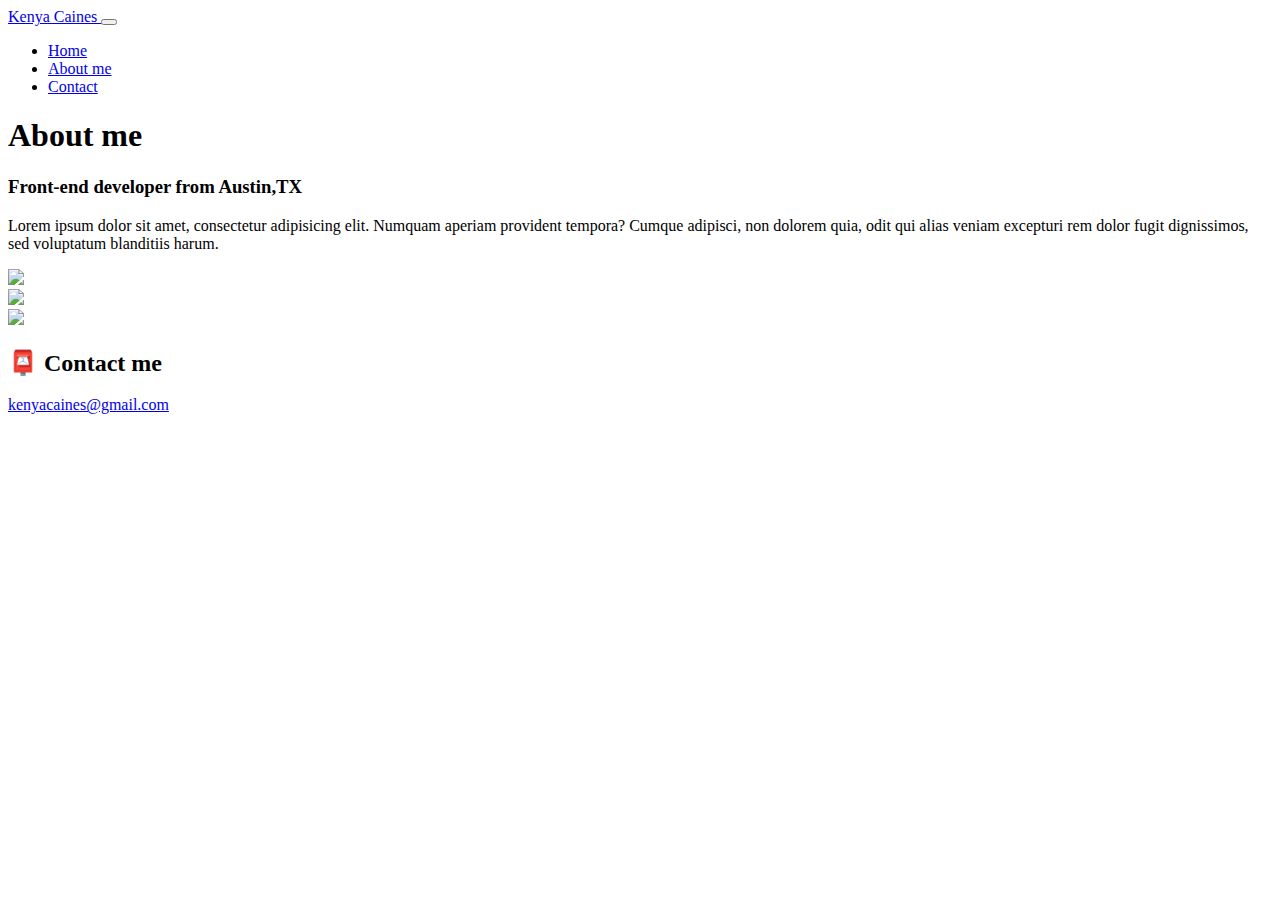
==== about.html @ bcef0776 "Transferred html from codesandbox to VScode" ====
<!DOCTYPE html>
<html lang="en">
  <head>
    <meta charset="UTF-8" />
    <meta http-equiv="X-UA-Compatible" content="IE=edge" />
    <meta name="viewport" content="width=device-width, initial-scale=1.0" />
    <title>Document</title>
    <link
      href="https://cdn.jsdelivr.net/npm/bootstrap@5.2.0-beta1/dist/css/bootstrap.min.css"
      rel="stylesheet"
      integrity="sha384-0evHe/X+R7YkIZDRvuzKMRqM+OrBnVFBL6DOitfPri4tjfHxaWutUpFmBp4vmVor"
      crossorigin="anonymous"
    />
    <link rel="stylesheet" href="style.css" />
    <title>About Kenya Caines</title>
  </head>
  <body>
    <nav class="navbar navbar-expand-lg navbar-light bg-light fixed-top">
      <div class="container-fluid">
        <a class="navbar-brand" href="#"> Kenya Caines </a>
        <button
          class="navbar-toggler"
          type="button"
          data-bs-toggle="collapse"
          data-bs-target="#navbarTogglerDemo02"
          aria-controls="navbarTogglerDemo02"
          aria-expanded="false"
          aria-label="Toggle navigation"
        >
          <span class="navbar-toggler-icon"></span>
        </button>
        <div class="collapse navbar-collapse" id="navbarTogglerDemo02">
          <ul class="navbar-nav me-auto mb-2 mb-lg-0">
            <li class="nav-item">
              <a class="nav-link" aria-current="page" href="index.html">Home</a>
            </li>
            <li class="nav-item">
              <a class="nav-link" href="about.html">About me</a>
            </li>
            <li class="nav-item">
              <a class="nav-link" href="about.html#contact">Contact</a>
            </li>
          </ul>
        </div>
      </div>
    </nav>
    <h1 class="text-center">About me</h1>
    <h3 class="text-center">Front-end developer from Austin,TX</h3>
    <div class="about-paragraphs text-center">
      <p>
        Lorem ipsum dolor sit amet, consectetur adipisicing elit. Numquam
        aperiam provident tempora? Cumque adipisci, non dolorem quia, odit qui
        alias veniam excepturi rem dolor fugit dignissimos, sed voluptatum
        blanditiis harum.
      </p>
    </div>
    <div class="container">
      <div class="row">
        <div class="col-sm-4">
          <img src="images/yoga.png" class="image-fluid p-2 shadow rounded" />
        </div>
        <div class="col-sm-4">
          <img
            src="images/weather.png"
            class="image-fluid p-2 shadow rounded"
          />
        </div>
        <div class="col-sm-4">
          <img src="images/yogurt.png" class="image-fluid p-2 shadow rounded" />
        </div>
      </div>
    </div>
    <div class="mt-5" id="contact">
      <h2 class="text-center">📮 Contact me</h2>
      <a href="mailto:kenyacaines@gmail.com" class="email-link">
        kenyacaines@gmail.com
      </a>
    </div>
  </body>
  <script
    src="https://cdn.jsdelivr.net/npm/bootstrap@5.2.0-beta1/dist/js/bootstrap.bundle.min.js"
    integrity="sha384-pprn3073KE6tl6bjs2QrFaJGz5/SUsLqktiwsUTF55Jfv3qYSDhgCecCxMW52nD2"
    crossorigin="anonymous"
  ></script>
</html>
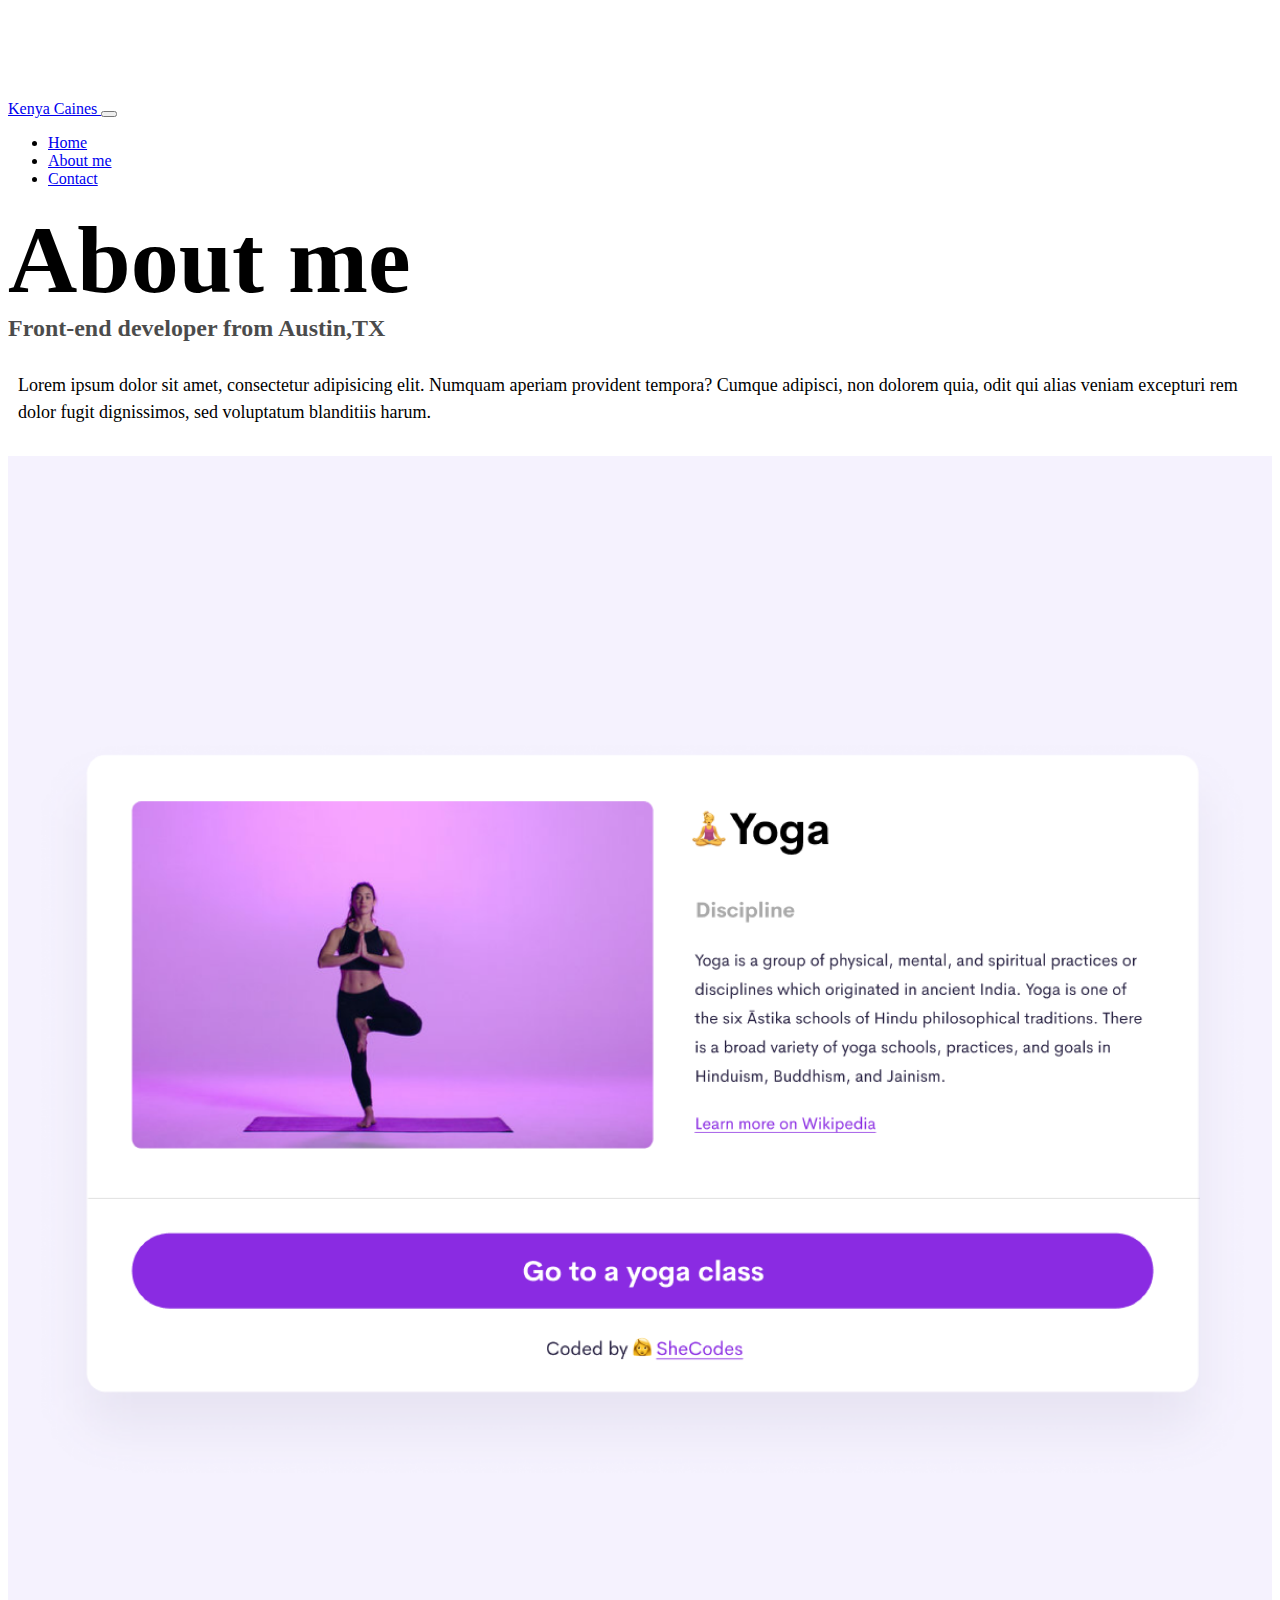
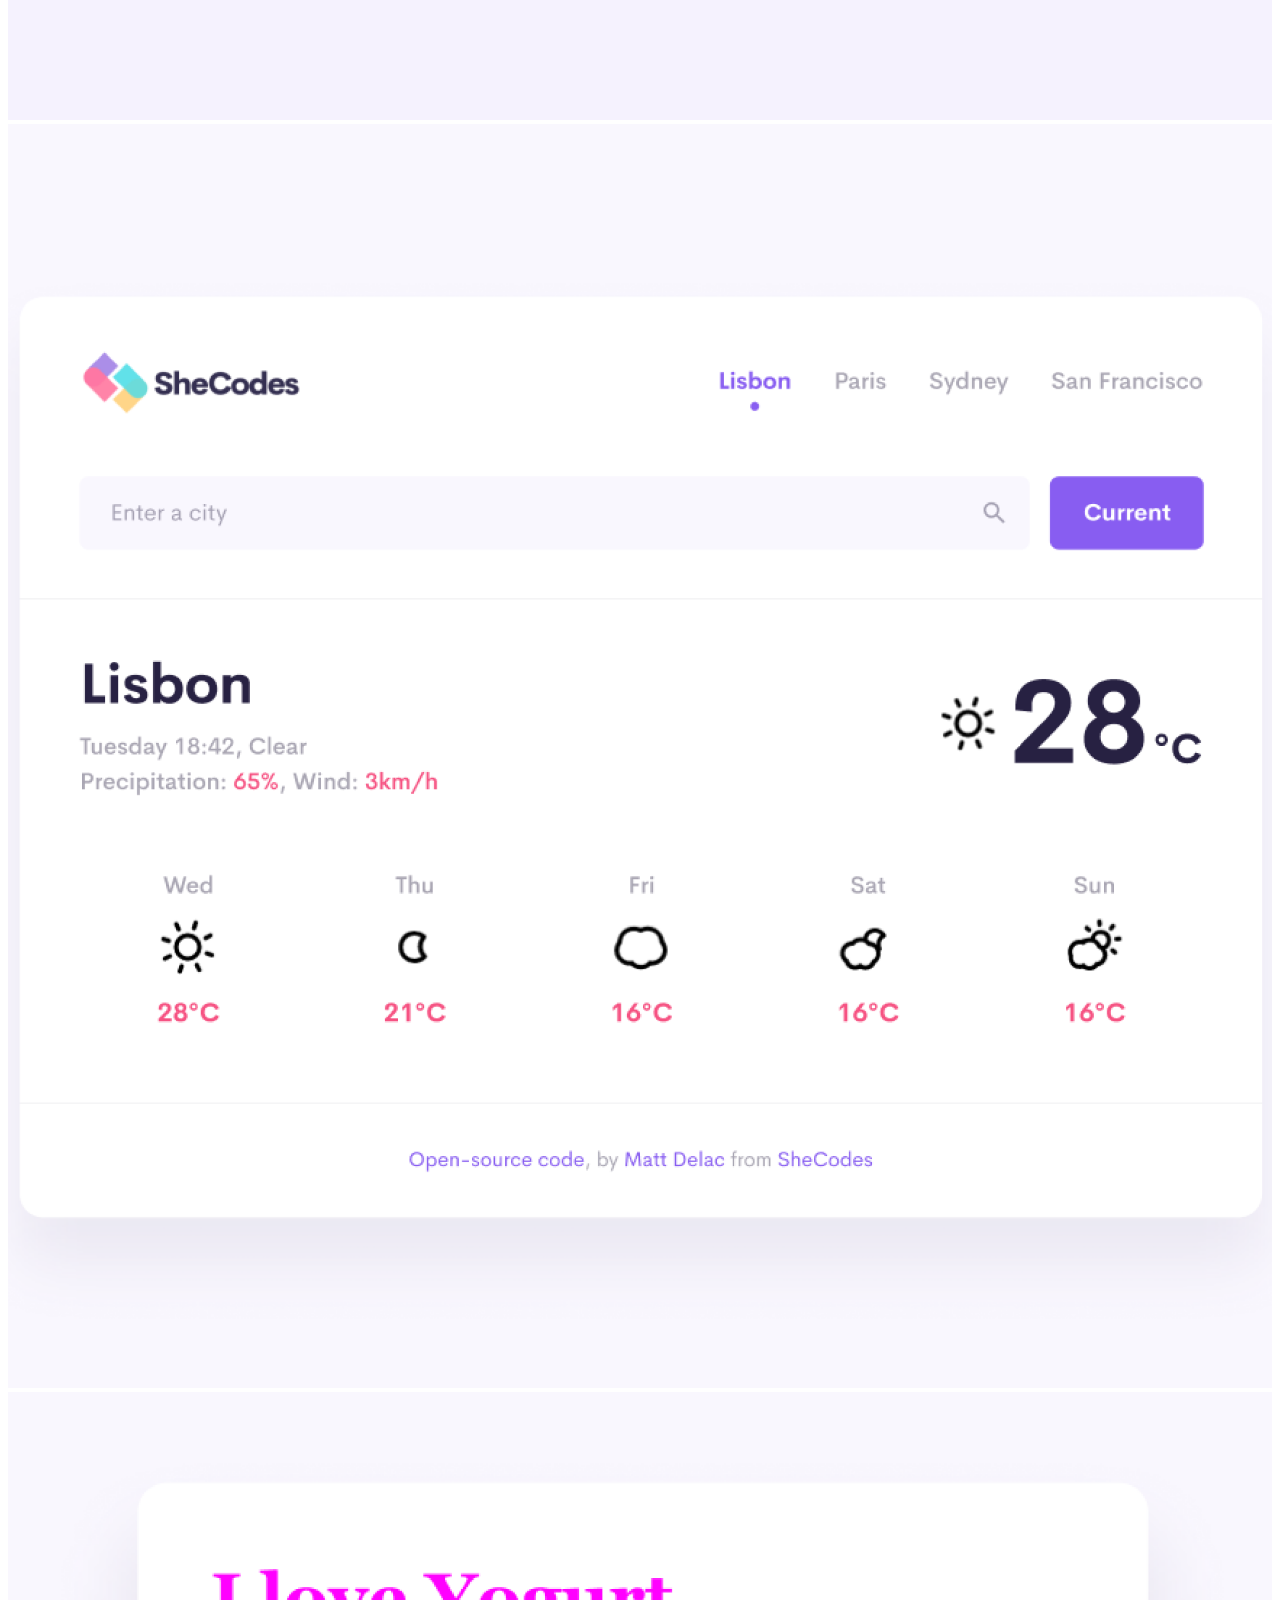
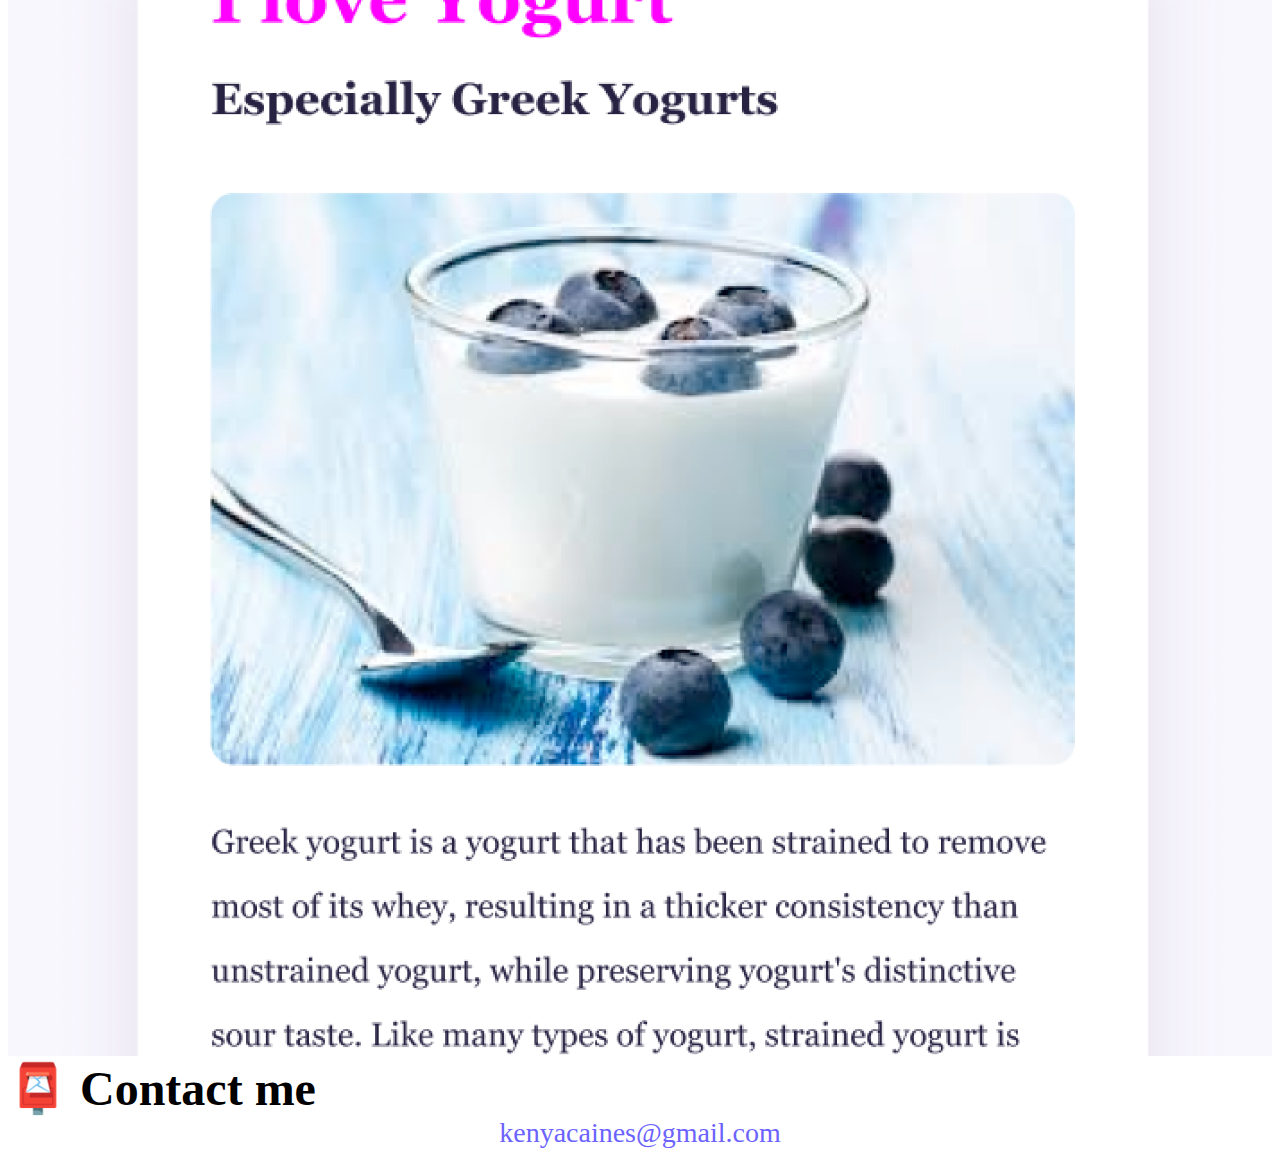
==== commit 2610af73: "Added SEO to all pages" ====
--- a/about.html
+++ b/about.html
@@ -4,7 +4,11 @@
     <meta charset="UTF-8" />
     <meta http-equiv="X-UA-Compatible" content="IE=edge" />
     <meta name="viewport" content="width=device-width, initial-scale=1.0" />
-    <title>Document</title>
+    <title>About me | Kenya Caines</title>
+    <meta
+      name="description"
+      content="About Kenya Caines, a front-end developer."
+    />
     <link
       href="https://cdn.jsdelivr.net/npm/bootstrap@5.2.0-beta1/dist/css/bootstrap.min.css"
       rel="stylesheet"
@@ -17,7 +21,7 @@
   <body>
     <nav class="navbar navbar-expand-lg navbar-light bg-light fixed-top">
       <div class="container-fluid">
-        <a class="navbar-brand" href="#"> Kenya Caines </a>
+        <a class="navbar-brand" href="#" title="Kenya Caines"> Kenya Caines </a>
         <button
           class="navbar-toggler"
           type="button"
@@ -32,13 +36,26 @@
         <div class="collapse navbar-collapse" id="navbarTogglerDemo02">
           <ul class="navbar-nav me-auto mb-2 mb-lg-0">
             <li class="nav-item">
-              <a class="nav-link" aria-current="page" href="index.html">Home</a>
+              <a
+                class="nav-link"
+                aria-current="page"
+                href="index.html"
+                title="Homepage"
+                >Home</a
+              >
             </li>
             <li class="nav-item">
-              <a class="nav-link" href="about.html">About me</a>
+              <a class="nav-link" href="about.html" title="About Kenya"
+                >About me</a
+              >
             </li>
             <li class="nav-item">
-              <a class="nav-link" href="about.html#contact">Contact</a>
+              <a
+                class="nav-link"
+                href="about.html#contact"
+                title="Contact Kenya"
+                >Contact</a
+              >
             </li>
           </ul>
         </div>
@@ -57,22 +74,35 @@
     <div class="container">
       <div class="row">
         <div class="col-sm-4">
-          <img src="images/yoga.png" class="image-fluid p-2 shadow rounded" />
+          <img
+            src="images/yoga.png"
+            class="image-fluid p-2 shadow rounded"
+            alt="Yoga App"
+          />
         </div>
         <div class="col-sm-4">
           <img
             src="images/weather.png"
             class="image-fluid p-2 shadow rounded"
+            alt="Weather App"
           />
         </div>
         <div class="col-sm-4">
-          <img src="images/yogurt.png" class="image-fluid p-2 shadow rounded" />
+          <img
+            src="images/yogurt.png"
+            class="image-fluid p-2 shadow rounded"
+            alt="Yogurt App"
+          />
         </div>
       </div>
     </div>
     <div class="mt-5" id="contact">
       <h2 class="text-center">📮 Contact me</h2>
-      <a href="mailto:kenyacaines@gmail.com" class="email-link">
+      <a
+        href="mailto:kenyacaines@gmail.com"
+        class="email-link"
+        title="kenyacaines@gmail.com"
+      >
         kenyacaines@gmail.com
       </a>
     </div>
--- a/style.css
+++ b/style.css
@@ -0,0 +1,97 @@
+:root {
+  --primary-color: #6c63ff;
+  --secondary-color: #f5f2fe;
+  --box-shadow: 0 5px 10px rgba(0, 0, 0, 0.3);
+}
+body {
+  margin-top: 100px;
+}
+
+h1,
+h2,
+h3 {
+  margin: 0;
+}
+
+h1 {
+  font-size: 96px;
+}
+
+h2 {
+  font-size: 48px;
+}
+
+h3 {
+  font-size: 24px;
+  opacity: 0.7;
+}
+
+p {
+  font-size: 18px;
+  line-height: 1.5;
+}
+.navbar {
+  display: flex;
+}
+.navigation-links {
+  display: flex;
+  margin-top: 40px;
+  justify-content: center;
+}
+
+.navigation-links a {
+  margin: 20px;
+  border-radius: 4px;
+  padding: 20px 15px;
+  text-decoration: none;
+  text-transform: capitalize;
+}
+
+.contact-link {
+  background: var(--primary-color);
+  box-shadow: var(--box-shadow);
+  color: white;
+}
+.image-fluid {
+  max-width: 100%;
+}
+
+.about-link {
+  color: var(--primary-color);
+  border: 1px solid var(--primary-color);
+}
+
+.homepage-link {
+  color: var(--primary-color);
+  text-align: center;
+  display: block;
+}
+
+.about-paragraphs {
+  margin: 30px 0;
+}
+
+.about-paragraphs p {
+  margin: 10px;
+}
+
+.email-link {
+  display: flex;
+  justify-content: center;
+  color: var(--primary-color);
+  font-size: 28px;
+  text-decoration: none;
+}
+
+.email-link:hover {
+  text-decoration: underline;
+}
+.btn-primary {
+  border-radius: 4px;
+  padding: 20px 15px;
+  text-decoration: none;
+  text-transform: capitalize;
+  background: var(--primary-color);
+  box-shadow: var(--box-shadow);
+  color: white;
+}
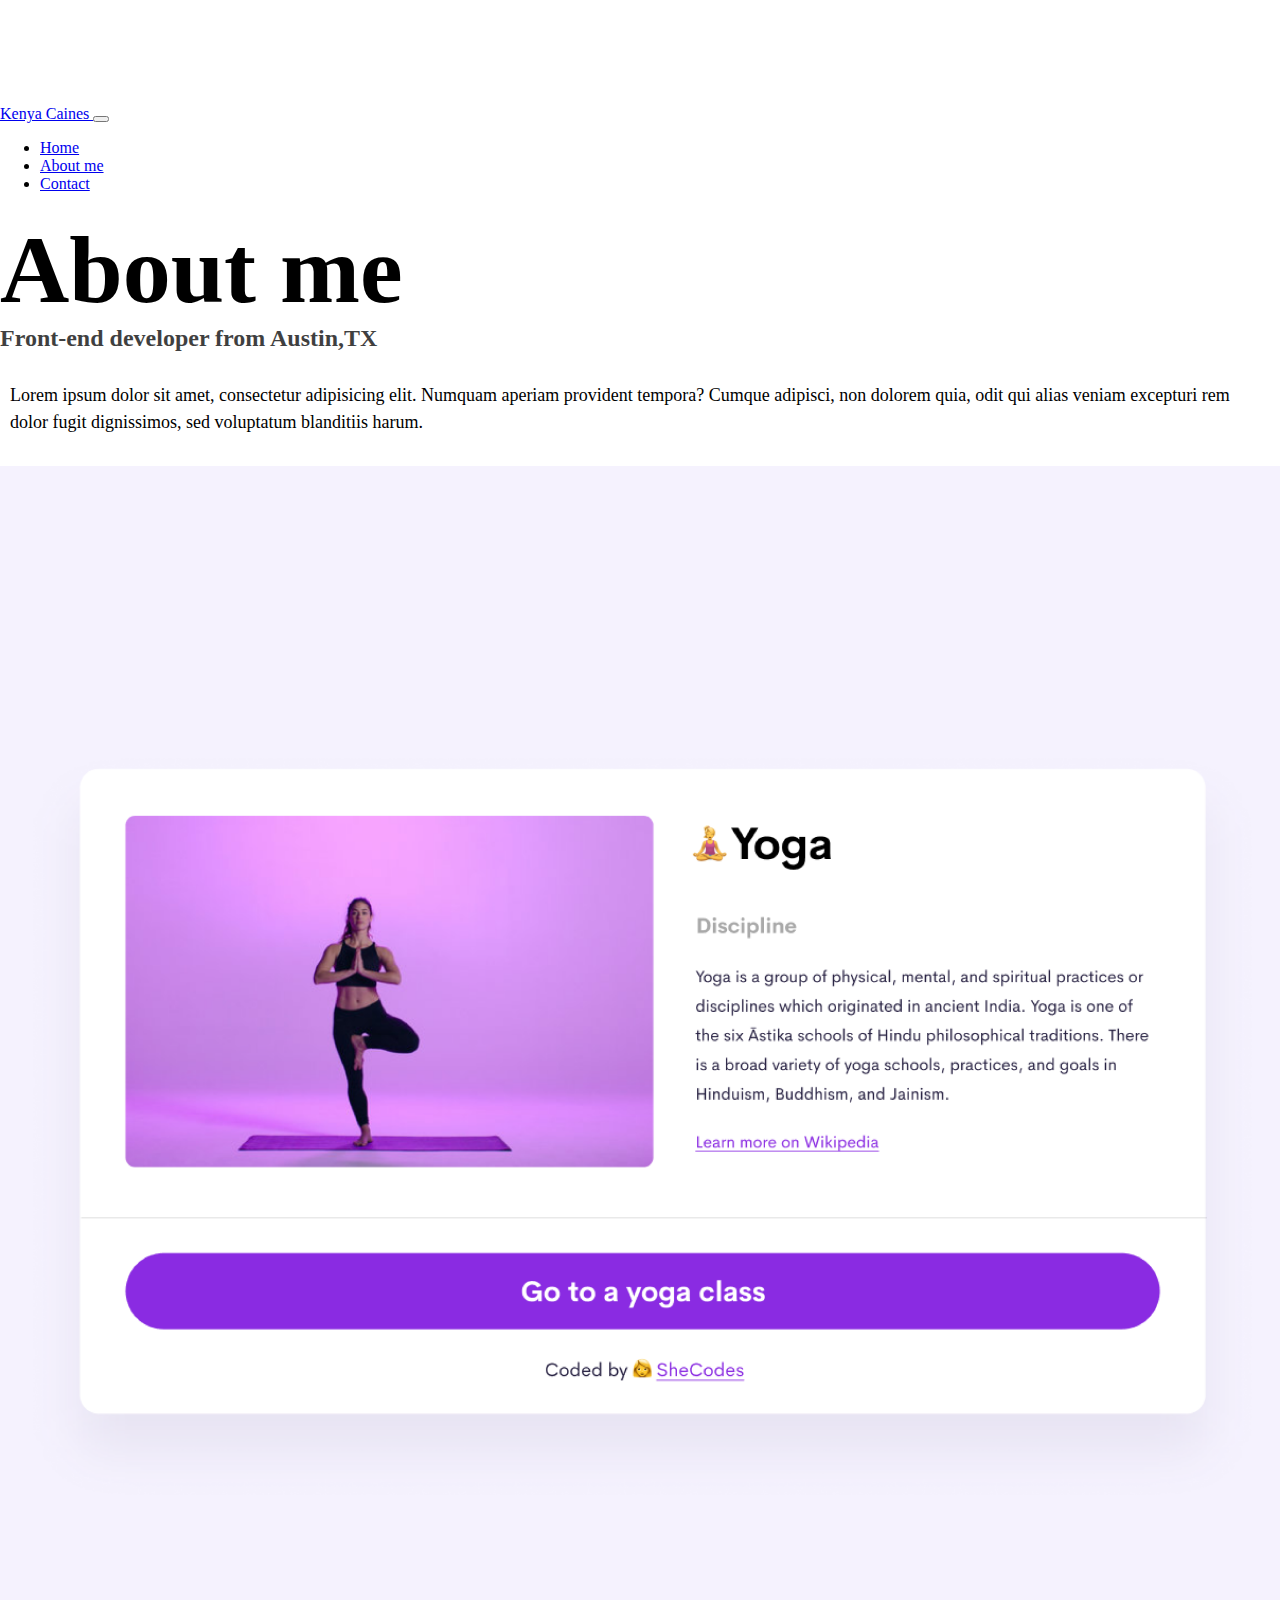
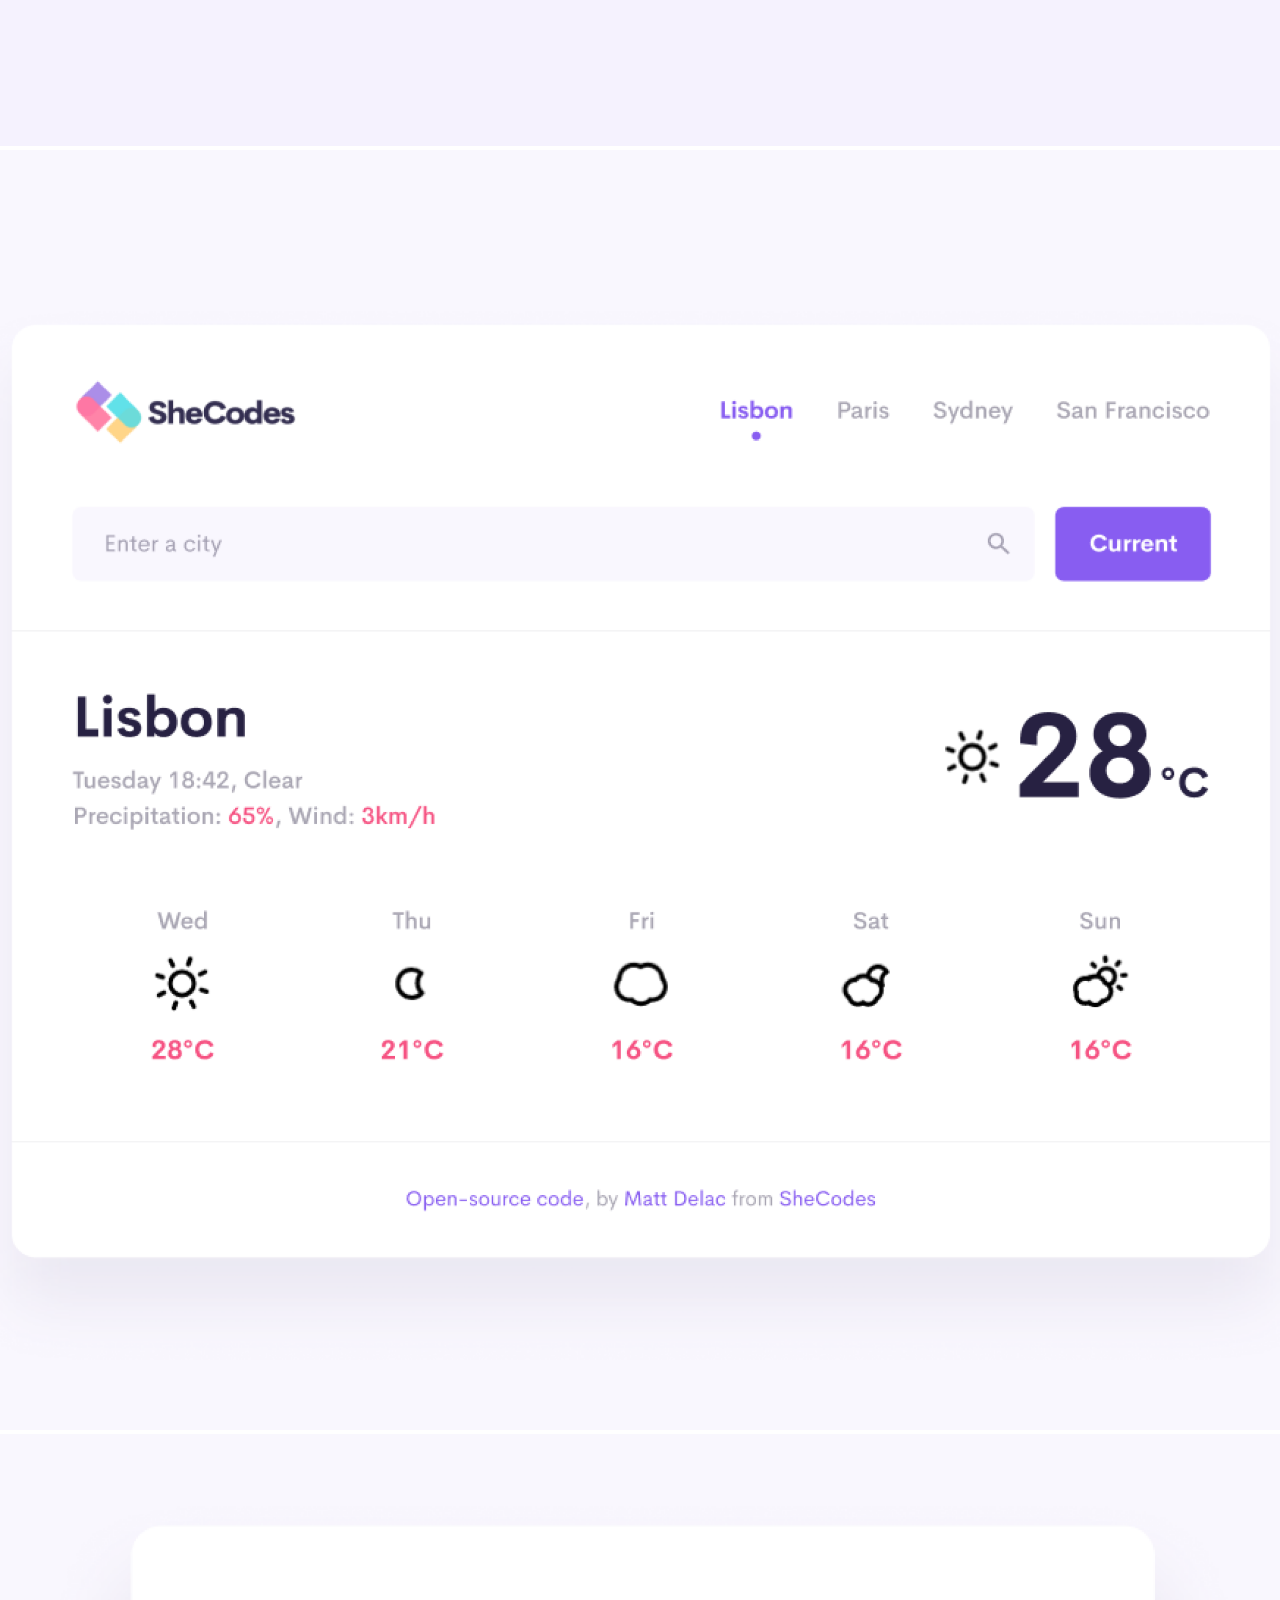
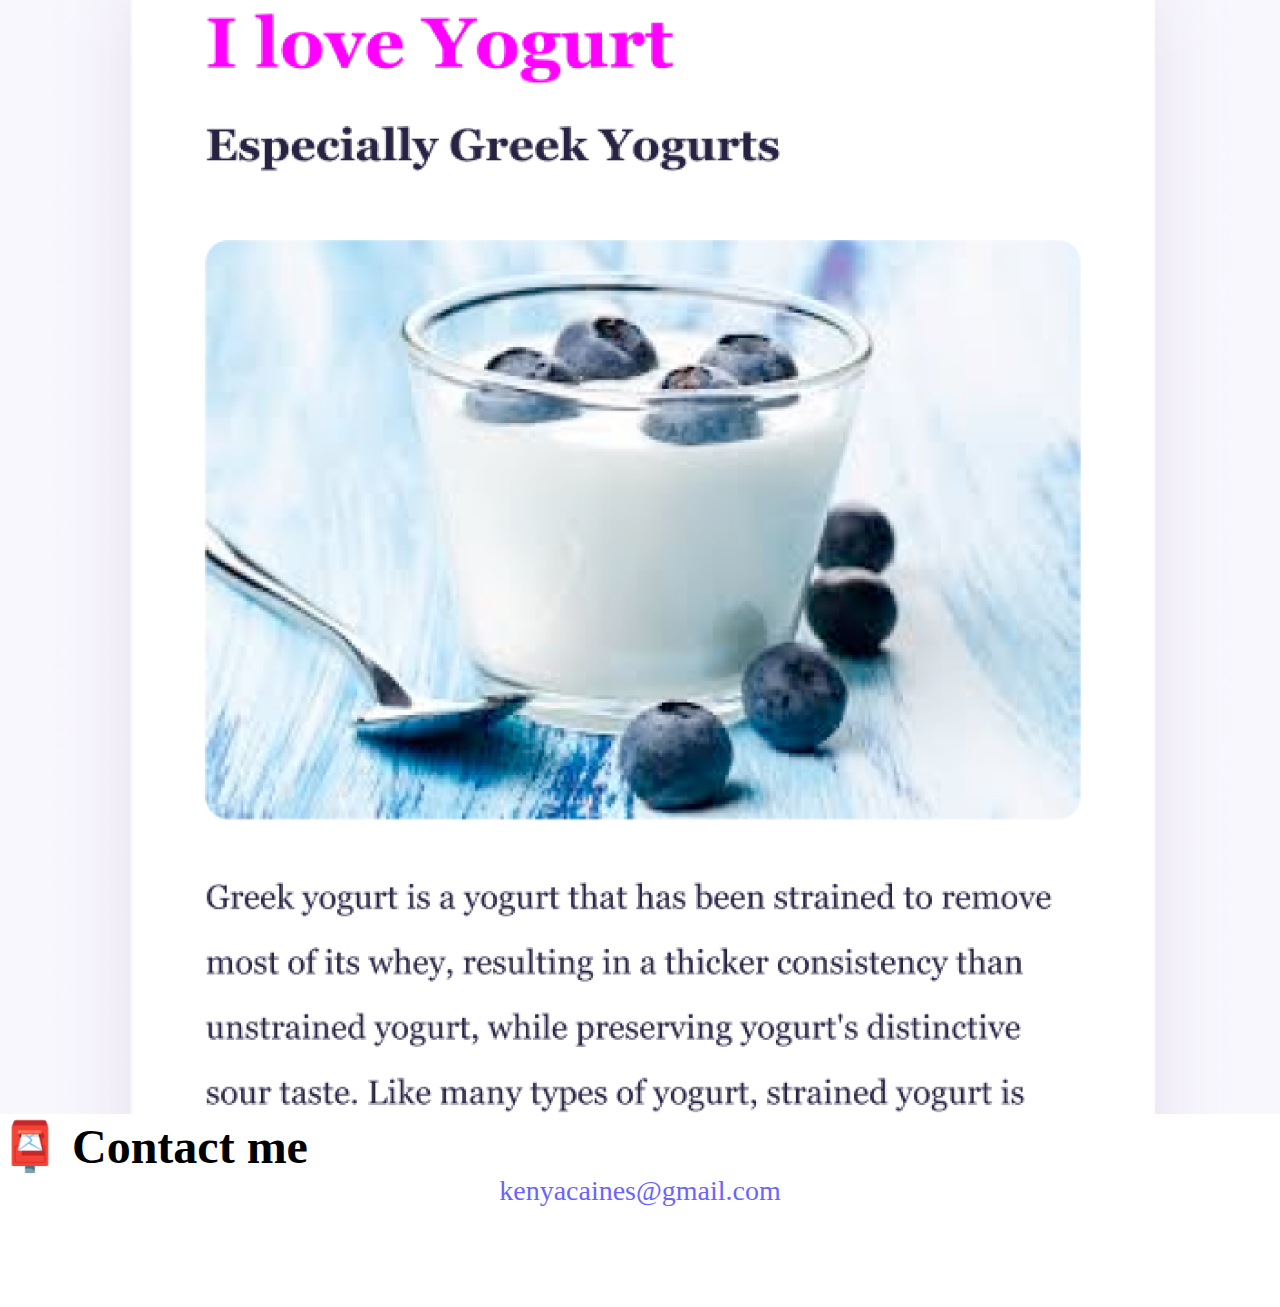
==== commit 923fb779: "Made links active when user is on a certain page" ====
--- a/about.html
+++ b/about.html
@@ -26,15 +26,15 @@
           class="navbar-toggler"
           type="button"
           data-bs-toggle="collapse"
-          data-bs-target="#navbarTogglerDemo02"
-          aria-controls="navbarTogglerDemo02"
+          data-bs-target="#navbarNav"
+          aria-controls="navbarNav"
           aria-expanded="false"
           aria-label="Toggle navigation"
         >
           <span class="navbar-toggler-icon"></span>
         </button>
-        <div class="collapse navbar-collapse" id="navbarTogglerDemo02">
-          <ul class="navbar-nav me-auto mb-2 mb-lg-0">
+        <div class="collapse navbar-collapse" id="navbarNav">
+          <ul class="navbar-nav">
             <li class="nav-item">
               <a
                 class="nav-link"
@@ -45,7 +45,7 @@
               >
             </li>
             <li class="nav-item">
-              <a class="nav-link" href="about.html" title="About Kenya"
+              <a class="nav-link active" href="about.html" title="About Kenya"
                 >About me</a
               >
             </li>
--- a/style.css
+++ b/style.css
@@ -4,7 +4,8 @@
   --box-shadow: 0 5px 10px rgba(0, 0, 0, 0.3);
 }
 body {
-  margin-top: 100px;
+  margin: 100px 0;
+  font-size: 16px;
 }
 
 h1,
@@ -23,7 +24,7 @@
 
 h3 {
   font-size: 24px;
-  opacity: 0.7;
+  opacity: 0.75;
 }
 
 p {
@@ -32,7 +33,13 @@
 }
 .navbar {
   display: flex;
+  align-items: center;
+  justify-content: space-between;
+  padding-top: 5px;
+  padding-bottom: 5px;
 }
+
+
 .navigation-links {
   display: flex;
   margin-top: 40px;
@@ -86,7 +93,7 @@
 .email-link:hover {
   text-decoration: underline;
 }
-.btn-primary {
+.primary-link {
   border-radius: 4px;
   padding: 20px 15px;
   text-decoration: none;
@@ -95,3 +102,24 @@
   box-shadow: var(--box-shadow);
   color: white;
 }
+@media (max-width: 576px) {
+  body {
+    text-align: center;
+  }
+  h1 {
+    font-size: 48px;
+    line-height: 1.5;
+  }
+  h2 {
+    text-align: center;
+    font-size: 32px;
+  }
+  p {
+    text-align: center;
+  }
+  .project-link {
+    display: block;
+    text-align: center;
+    margin: 0 20px;
+  }
+}
